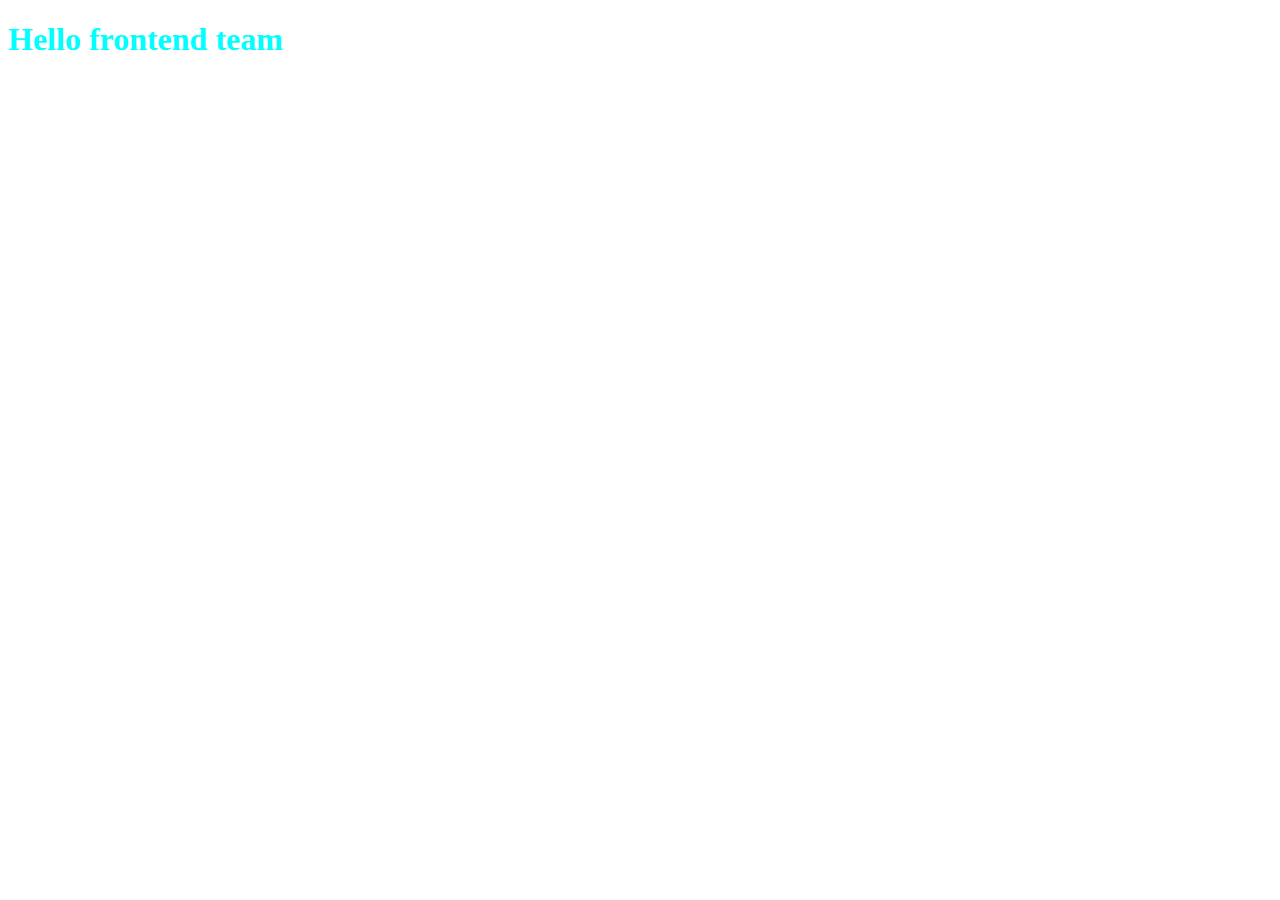
==== i2e Intern Project/index.html @ da374620 "Add files via upload" ====
<!DOCTYPE html>
<html lang="en">

<head>
  <meta charset="UTF-8" />
  <meta name="viewport" content="width=device-width, initial-scale=1.0" />
  <link rel="stylesheet" href="style.css">
  <link rel="stylesheet" href="quaries.css">
  <script src="script.js"></script>
  <title>Browser</title>
</head>

<body>
  <h1>
   Hello frontend team
  </h1>
  <script src="script.js"></script>
</body>

</html>
---- i2e Intern Project/style.css ----
h1
{
    color: aqua;
}
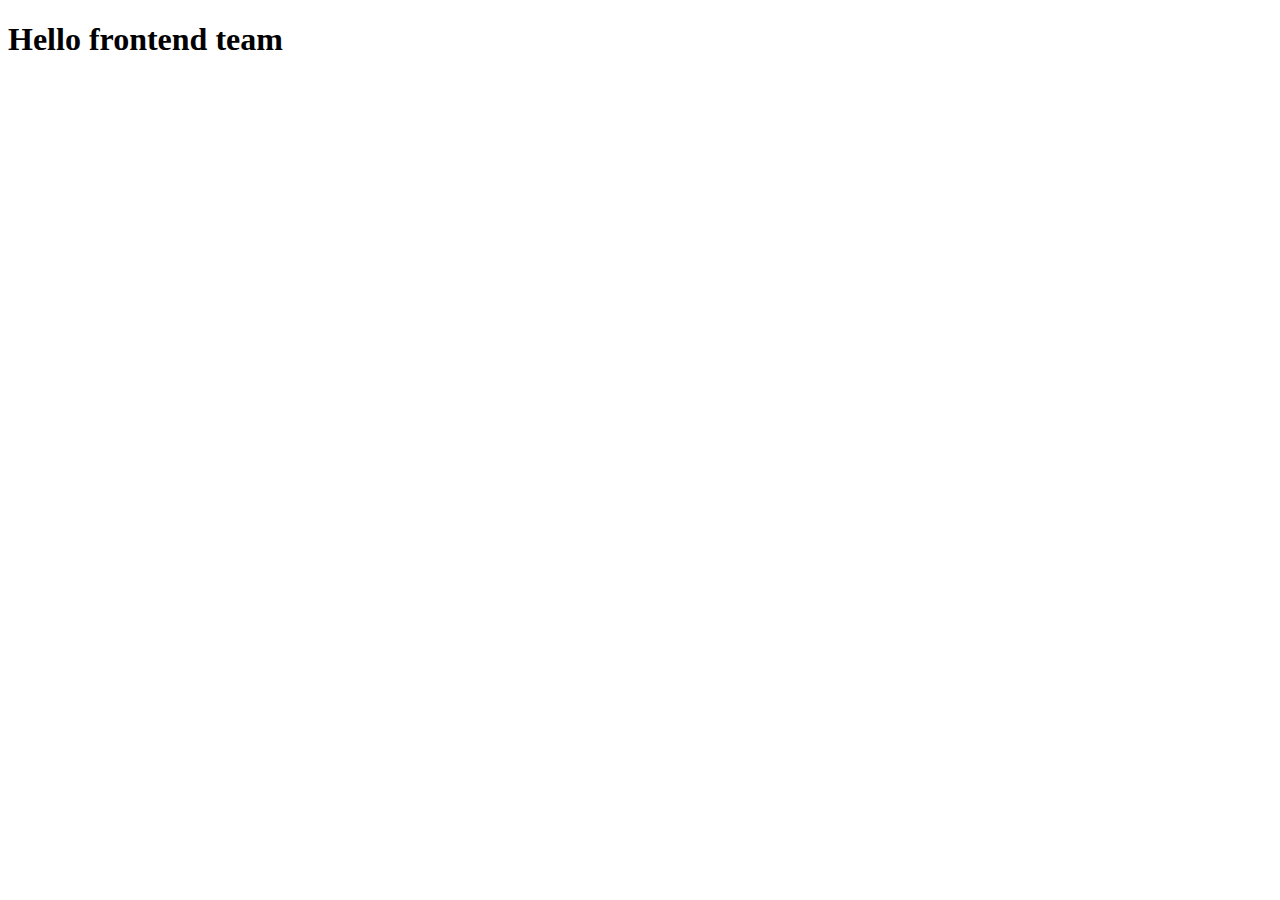
==== commit 0913422a: "Faq page and what we offer page" ====
--- a/i2e Intern Project/index.html
+++ b/i2e Intern Project/index.html
@@ -15,6 +15,7 @@
    Hello frontend team
   </h1>
   <script src="script.js"></script>
+  <script src="https://cdn.jsdelivr.net/npm/bootstrap@5.0.2/dist/js/bootstrap.bundle.min.js" integrity="sha384-MrcW6ZMFYlzcLA8Nl+NtUVF0sA7MsXsP1UyJoMp4YLEuNSfAP+JcXn/tWtIaxVXM" crossorigin="anonymous"></script>
 </body>
 
 </html>--- a/i2e Intern Project/style.css
+++ b/i2e Intern Project/style.css
@@ -1,4 +1,37 @@
-h1
+/* h1
 {
     color: aqua;
+} */
+
+.h1_gradient{
+    background: -webkit-linear-gradient(#5EAACA,#CC304C, #46dc4d, blue);
+    -webkit-background-clip: text;
+    -webkit-text-fill-color: transparent;
+}
+
+.col_FAQ{
+    background-color: bisque;
+    width: 50%;
+    height: 100px;
+    border-radius: 10px;
+    font-weight: 500;
+    text-align: center;
+    padding-top: 15px;
+    font-size: x-large;
+}
+
+.subscribe_search{
+    box-shadow: 2px 2px 2px 2px;
+    border-width: medium;
+    border-radius: 5px;
+    width: 200px;
+    text-align: center;
+}
+
+#FAQ_button{
+    border-radius: 5px;
+}
+
+.FAQ_list{
+    list-style: none;
 }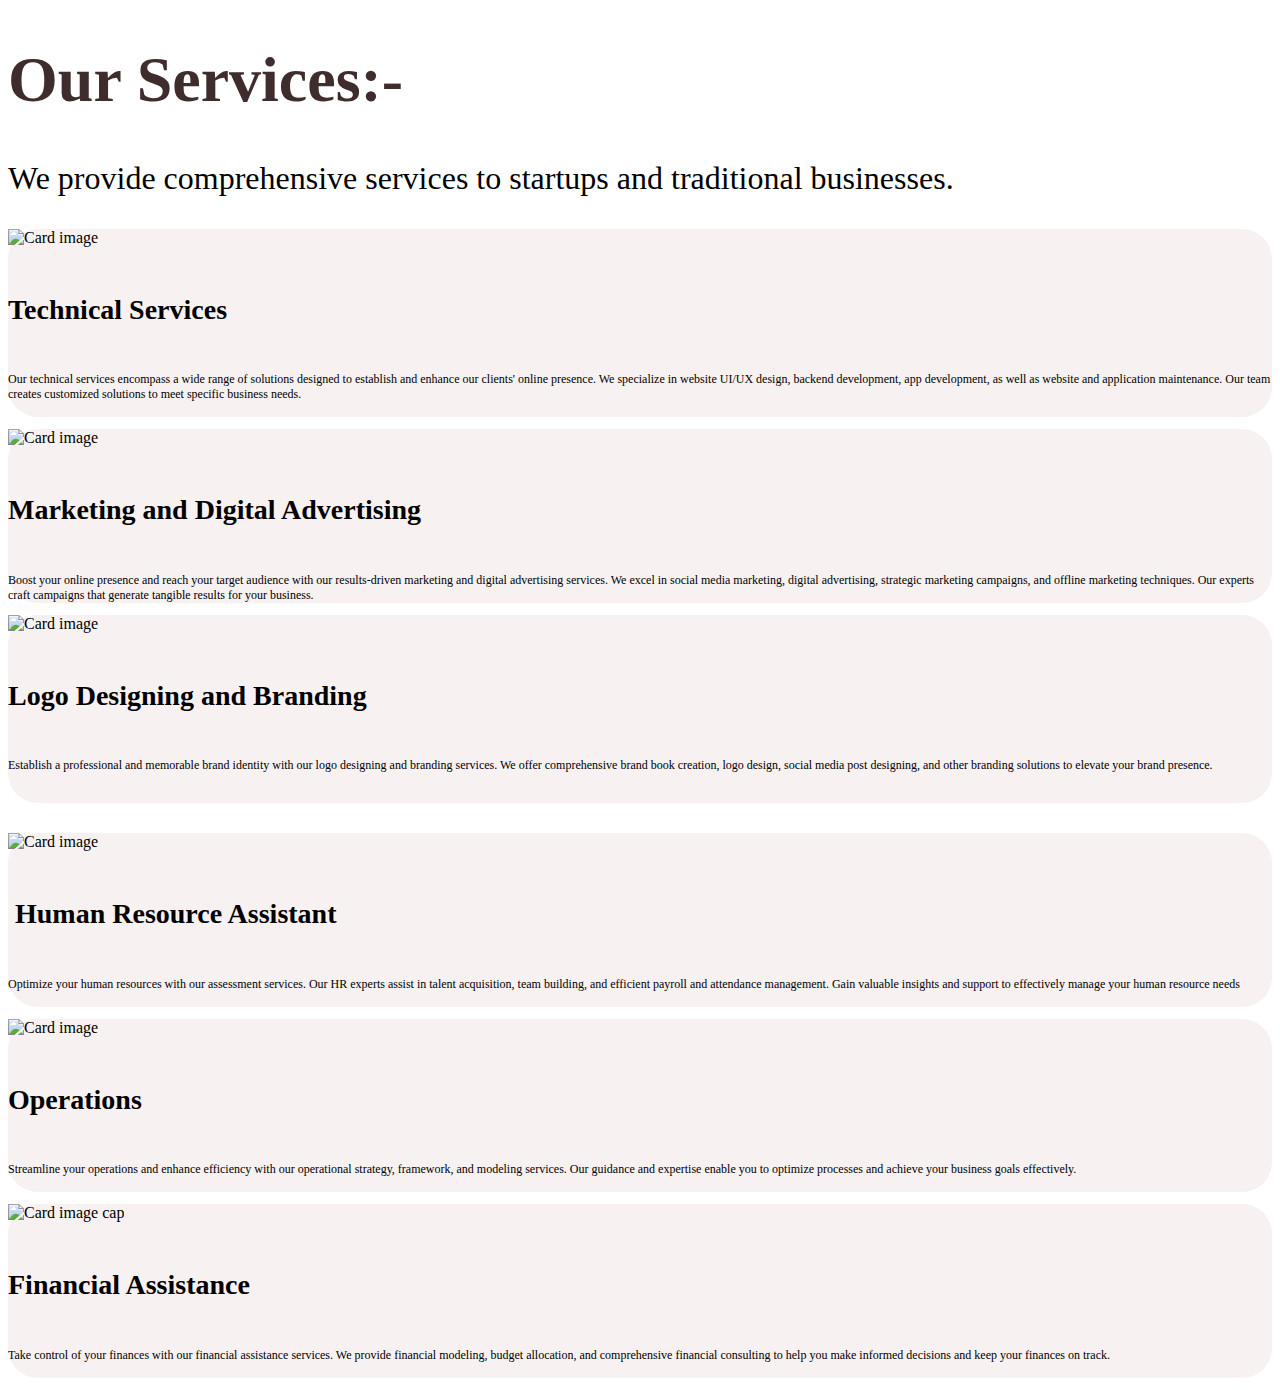
==== commit 9130bcd1: "Add files via upload" ====
--- a/i2e Intern Project/index.html
+++ b/i2e Intern Project/index.html
@@ -6,16 +6,96 @@
   <meta name="viewport" content="width=device-width, initial-scale=1.0" />
   <link rel="stylesheet" href="style.css">
   <link rel="stylesheet" href="quaries.css">
+  <link href="https://cdn.jsdelivr.net/npm/bootstrap@5.0.2/dist/css/bootstrap.min.css" rel="stylesheet" integrity="sha384-EVSTQN3/azprG1Anm3QDgpJLIm9Nao0Yz1ztcQTwFspd3yD65VohhpuuCOmLASjC" crossorigin="anonymous">
+  <script src="https://cdn.jsdelivr.net/npm/bootstrap@5.0.2/dist/js/bootstrap.bundle.min.js" integrity="sha384-MrcW6ZMFYlzcLA8Nl+NtUVF0sA7MsXsP1UyJoMp4YLEuNSfAP+JcXn/tWtIaxVXM" crossorigin="anonymous"></script>
   <script src="script.js"></script>
   <title>Browser</title>
 </head>
 
 <body>
-  <h1>
-   Hello frontend team
+  <h1 class="text-center services">
+    Our Services:-
   </h1>
-  <script src="script.js"></script>
-  <script src="https://cdn.jsdelivr.net/npm/bootstrap@5.0.2/dist/js/bootstrap.bundle.min.js" integrity="sha384-MrcW6ZMFYlzcLA8Nl+NtUVF0sA7MsXsP1UyJoMp4YLEuNSfAP+JcXn/tWtIaxVXM" crossorigin="anonymous"></script>
+  <p class="text-center"> We provide comprehensive services to startups and traditional businesses. </p>
+  <div class="row justify-content-center">
+    <div class="col-sm-3 text-center">
+      <div class="card">
+        <img class="card-img-top" src="images/pic3.gif" alt="Card image">
+        <div class="card-body">
+          <h5 class="card-title">Technical Services</h5>
+          <p class="card-text">Our technical services encompass a wide range of solutions designed to establish and enhance our clients' online presence. We specialize in website UI/UX design, backend development, app development, as well as website and application maintenance. Our team creates customized solutions to meet specific business needs.
+            <br>
+            <br>
+          </p>
+        </div>
+      </div>
+    </div>
+    <div class="col-sm-3 text-center">
+      <div class="card">
+        <img class="card-img-top" src="images/pic1.png" alt="Card image">
+        <div class="card-body">
+          <h5 class="card-title">Marketing and Digital Advertising</h5>
+          <p class="card-text">Boost your online presence and reach your target audience with our results-driven marketing and digital advertising services. We excel in social media marketing, digital advertising, strategic marketing campaigns, and offline marketing techniques. Our experts craft campaigns that generate tangible results for your business.
+            <br>
+          </p>
+        </div>
+      </div>
+    </div>
+    <div class="col-sm-3 text-center">
+      <div class="card">
+        <img class="card-img-top" src="images/pic5.png" alt="Card image">
+        <br>
+        <div class="card-body">
+          <h5 class="card-title">Logo Designing and Branding</h5>
+          <p class="card-text">Establish a professional and memorable brand identity with our logo designing and branding services. We offer comprehensive brand book creation, logo design, social media post designing, and other branding solutions to elevate your brand presence.
+         <br>
+         <br>
+        <br>
+          </p>
+        </div>
+      </div>
+    </div>
+  </div>
+  <br>
+  <div class="row justify-content-center">
+    <div class="col-sm-3 text-center">
+      <div class="card text-bg-primary">
+        <img class="card-img-top" src="images/pic4.png" alt="Card image" >
+        <div class="card-body">
+          <h5 class="card-title"> Human Resource Assistant</h5>
+          <p class="card-text">Optimize your human resources with our assessment services. Our HR experts assist in talent acquisition, team building, and efficient payroll and attendance management. Gain valuable insights and support to effectively manage your human resource needs
+            <br>
+            <br>
+          </p>
+        </div>
+      </div>
+    </div>
+    <div class="col-sm-3 text-center">
+      <div class="card">
+        <img class="card-img-top"src="images/pic2.png" alt="Card image">
+        <div class="card-body">
+          <h5 class="card-title">Operations</h5>
+          <p class="card-text">Streamline your operations and enhance efficiency with our operational strategy, framework, and modeling services. Our guidance and expertise enable you to optimize processes and achieve your business goals effectively.
+          <br>
+          <br>
+          </p>
+        </div>
+      </div>
+    </div>
+    <div class="col-sm-3 text-center">
+      <div class="card">
+        <img class="card-img-top" src="images/pic6.png" alt="Card image cap">
+        <div class="card-body">
+          <h5 class="card-title">Financial Assistance
+          </h5>
+          <p class="card-text">Take control of your finances with our financial assistance services. We provide financial modeling, budget allocation, and comprehensive financial consulting to help you make informed decisions and keep your finances on track.
+          <br>
+          <br>
+          </p>
+        </div>
+      </div>
+    </div>
+  </div> 
 </body>
 
 </html>--- a/i2e Intern Project/style.css
+++ b/i2e Intern Project/style.css
@@ -1,37 +1,39 @@
-/* h1
+h1
 {
-    color: aqua;
-} */
-
-.h1_gradient{
-    background: -webkit-linear-gradient(#5EAACA,#CC304C, #46dc4d, blue);
-    -webkit-background-clip: text;
-    -webkit-text-fill-color: transparent;
+    color:#3F2D2D;
+    font-size: 64px;
+    font-family: 'Poppins';
+    font-weight: bold;
 }
 
-.col_FAQ{
-    background-color: bisque;
-    width: 50%;
-    height: 100px;
-    border-radius: 10px;
-    font-weight: 500;
-    text-align: center;
-    padding-top: 15px;
-    font-size: x-large;
+p
+{
+    font-size: 32px;
+    font-family: 'Poppins';
+}
+h5
+{
+    font-size: 28px;
+    font-family: 'Poppins';
+    font-weight: bold;
+}
+.card
+{
+    border-radius: 30px !important;
+    margin-left: auto; 
+    float: none;
+    background-color:#F7F1F1!important;
+}
+.card-img-top
+{
+    width: 40px;
+     height: 200px;
+     
+}
+.card-text
+{
+   
+    font-size: 12px;
 }
 
-.subscribe_search{
-    box-shadow: 2px 2px 2px 2px;
-    border-width: medium;
-    border-radius: 5px;
-    width: 200px;
-    text-align: center;
-}
 
-#FAQ_button{
-    border-radius: 5px;
-}
-
-.FAQ_list{
-    list-style: none;
-}--- a/i2e Intern Project/quaries.css
+++ b/i2e Intern Project/quaries.css
@@ -0,0 +1,22 @@
+@media only screen and (max-width: 600px) {
+    p
+    {
+        font-size: 14px;
+    }
+    .card
+    {
+        border-radius: 35;
+        margin-left: auto; 
+        float: none;
+        width: auto;
+        margin-left: 15px;
+        margin-bottom: 30px!important;
+        background-color: #3F2D2D;
+    }
+    .card-img-top
+    {
+        width:auto;
+         height:auto
+    }
+
+  }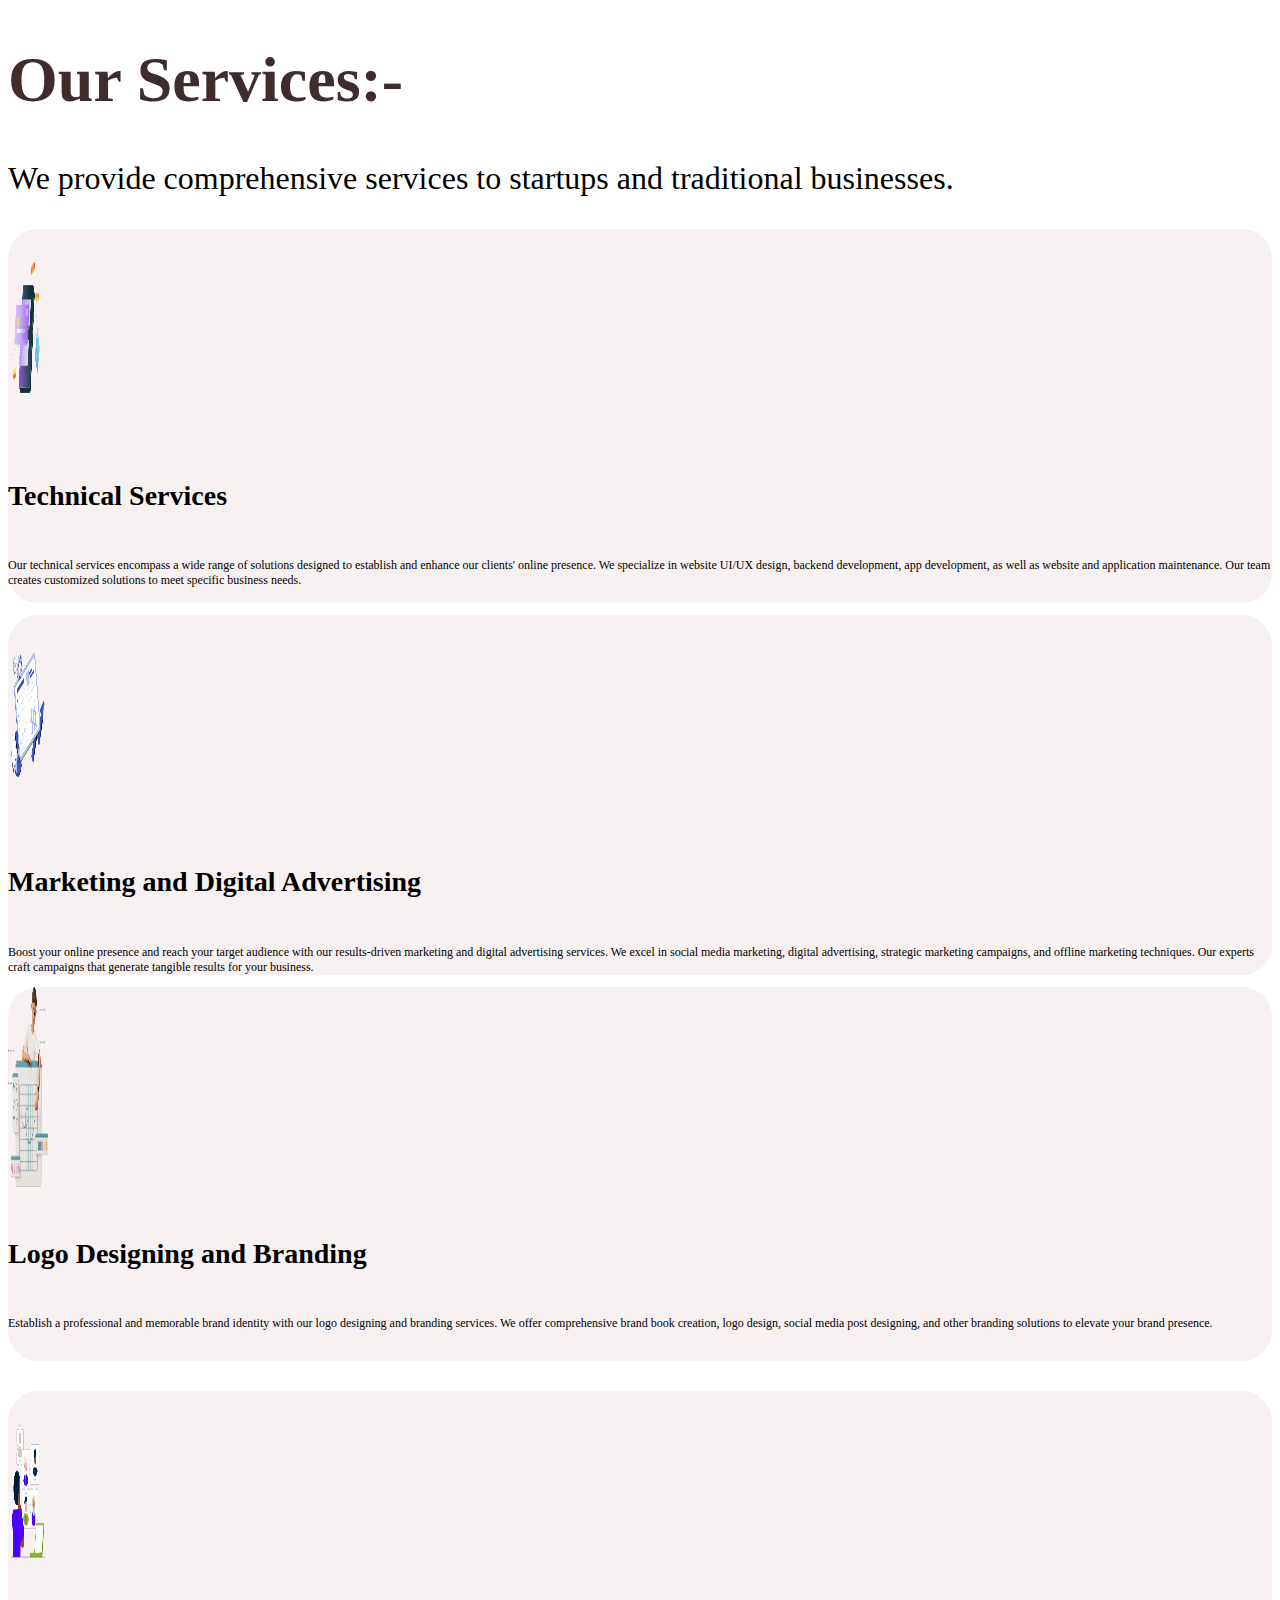
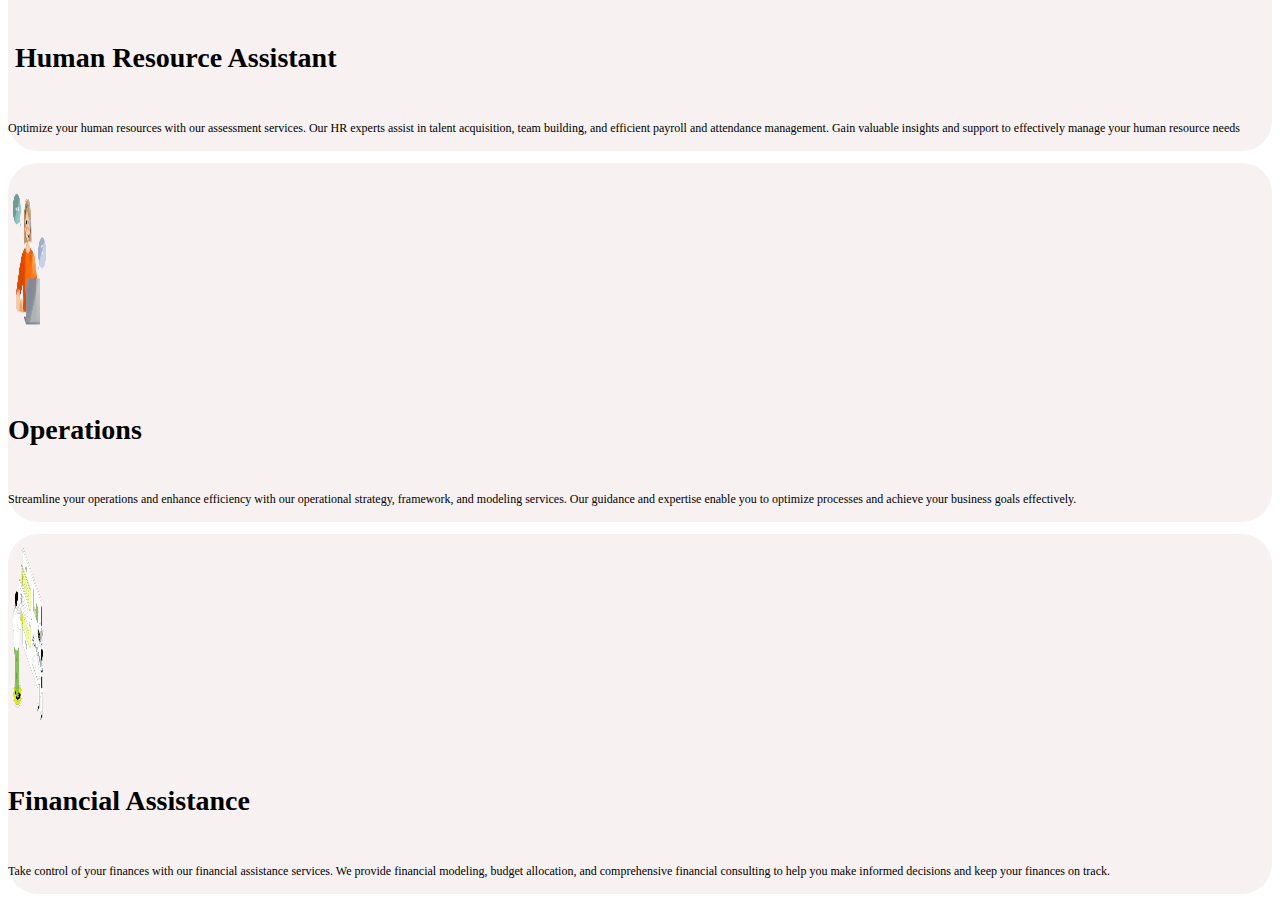
==== commit 18d80fc0: "services_img_added" ====
--- a/i2e Intern Project/index.html
+++ b/i2e Intern Project/index.html
@@ -20,7 +20,7 @@
   <div class="row justify-content-center">
     <div class="col-sm-3 text-center">
       <div class="card">
-        <img class="card-img-top" src="images/pic3.gif" alt="Card image">
+        <img class="card-img-top" src="./images/pic3.gif" alt="Card image">
         <div class="card-body">
           <h5 class="card-title">Technical Services</h5>
           <p class="card-text">Our technical services encompass a wide range of solutions designed to establish and enhance our clients' online presence. We specialize in website UI/UX design, backend development, app development, as well as website and application maintenance. Our team creates customized solutions to meet specific business needs.
@@ -32,7 +32,7 @@
     </div>
     <div class="col-sm-3 text-center">
       <div class="card">
-        <img class="card-img-top" src="images/pic1.png" alt="Card image">
+        <img class="card-img-top" src="./images/pic1.png" alt="Card image">
         <div class="card-body">
           <h5 class="card-title">Marketing and Digital Advertising</h5>
           <p class="card-text">Boost your online presence and reach your target audience with our results-driven marketing and digital advertising services. We excel in social media marketing, digital advertising, strategic marketing campaigns, and offline marketing techniques. Our experts craft campaigns that generate tangible results for your business.
@@ -43,7 +43,7 @@
     </div>
     <div class="col-sm-3 text-center">
       <div class="card">
-        <img class="card-img-top" src="images/pic5.png" alt="Card image">
+        <img class="card-img-top" src="./images/pic5.png" alt="Card image">
         <br>
         <div class="card-body">
           <h5 class="card-title">Logo Designing and Branding</h5>
@@ -60,7 +60,7 @@
   <div class="row justify-content-center">
     <div class="col-sm-3 text-center">
       <div class="card text-bg-primary">
-        <img class="card-img-top" src="images/pic4.png" alt="Card image" >
+        <img class="card-img-top" src="./images/pic4.png" alt="Card image" >
         <div class="card-body">
           <h5 class="card-title"> Human Resource Assistant</h5>
           <p class="card-text">Optimize your human resources with our assessment services. Our HR experts assist in talent acquisition, team building, and efficient payroll and attendance management. Gain valuable insights and support to effectively manage your human resource needs
@@ -72,7 +72,7 @@
     </div>
     <div class="col-sm-3 text-center">
       <div class="card">
-        <img class="card-img-top"src="images/pic2.png" alt="Card image">
+        <img class="card-img-top"src="./images/pic2.png" alt="Card image">
         <div class="card-body">
           <h5 class="card-title">Operations</h5>
           <p class="card-text">Streamline your operations and enhance efficiency with our operational strategy, framework, and modeling services. Our guidance and expertise enable you to optimize processes and achieve your business goals effectively.
@@ -84,7 +84,7 @@
     </div>
     <div class="col-sm-3 text-center">
       <div class="card">
-        <img class="card-img-top" src="images/pic6.png" alt="Card image cap">
+        <img class="card-img-top" src="./images/pic6.png" alt="Card image cap">
         <div class="card-body">
           <h5 class="card-title">Financial Assistance
           </h5>
--- a/i2e Intern Project/style.css
+++ b/i2e Intern Project/style.css
@@ -37,3 +37,5 @@
 }
 
 
+
+
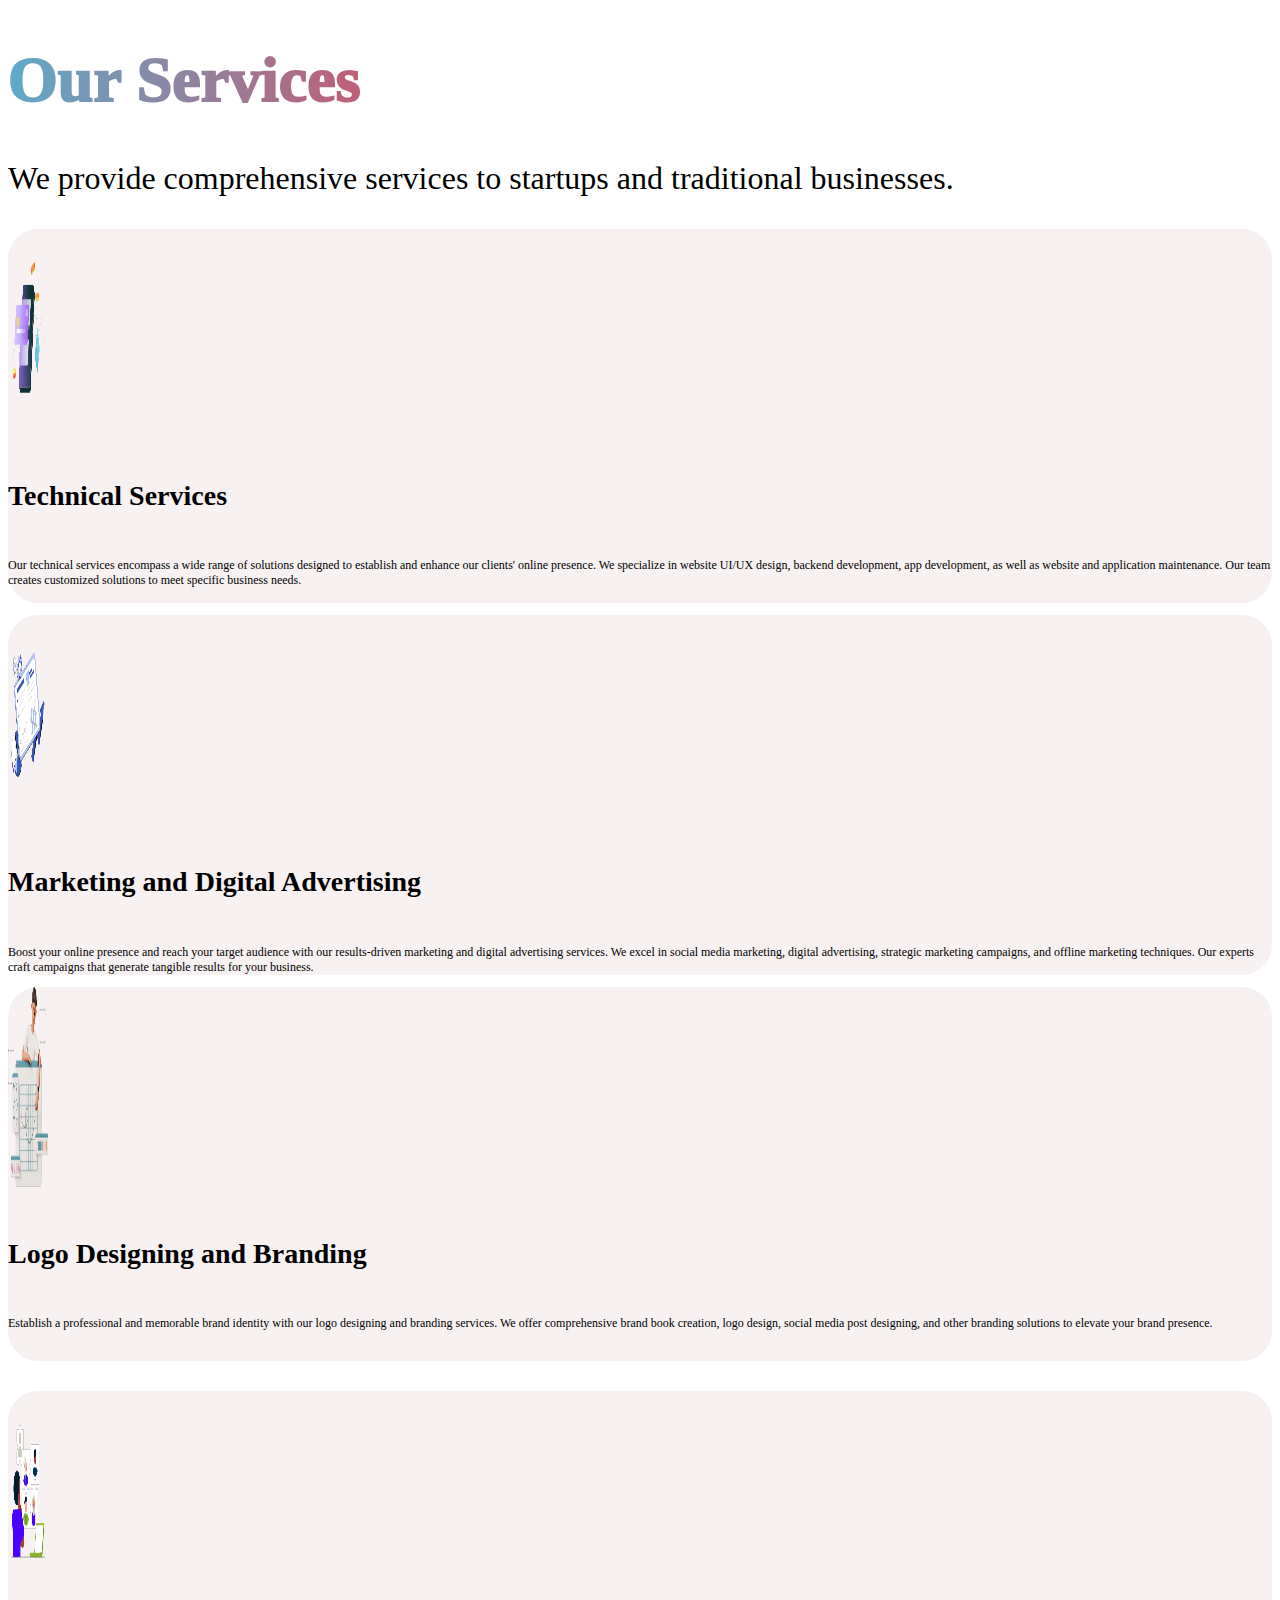
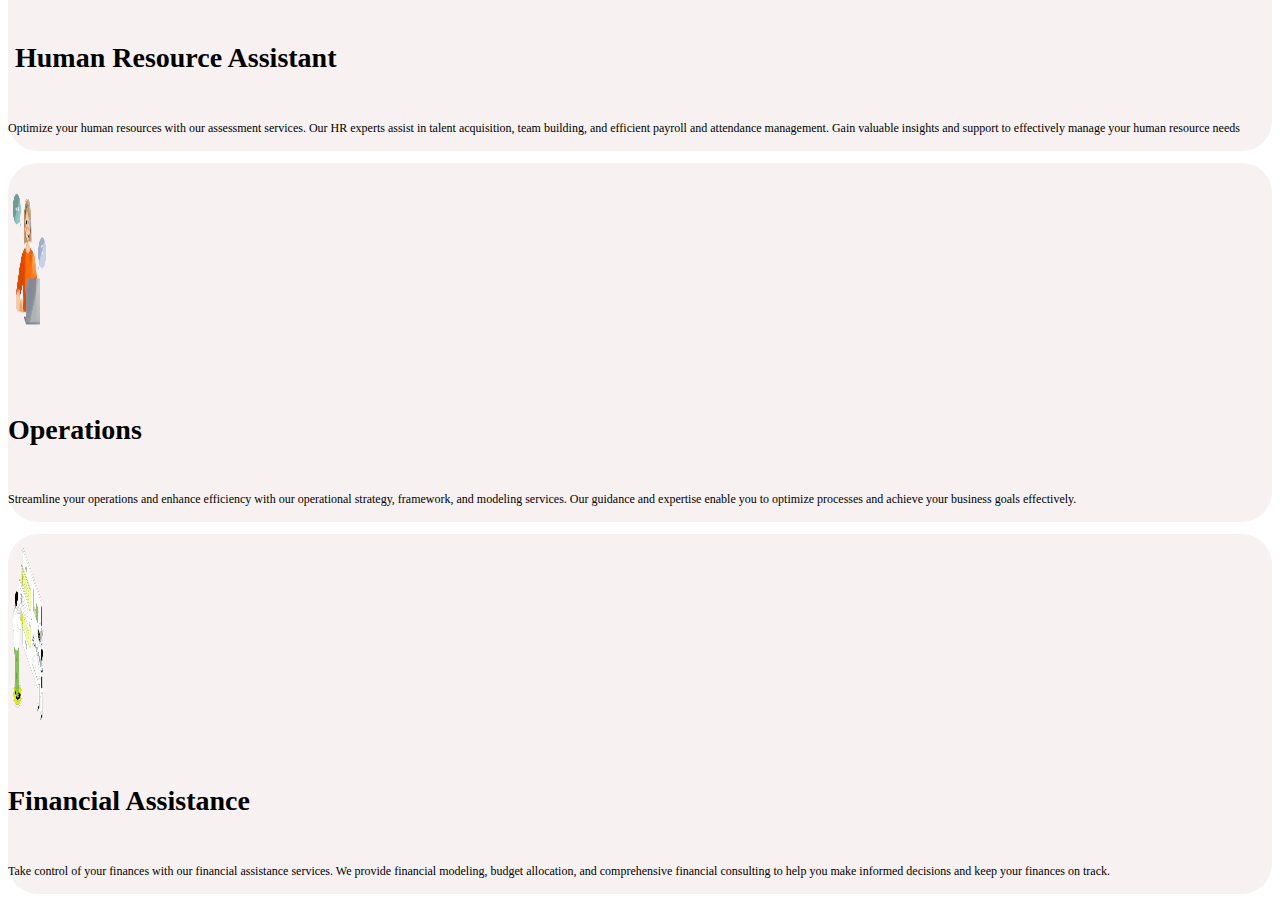
==== commit 8d3656e4: "final_changes" ====
--- a/i2e Intern Project/index.html
+++ b/i2e Intern Project/index.html
@@ -13,8 +13,8 @@
 </head>
 
 <body>
-  <h1 class="text-center services">
-    Our Services:-
+  <h1 class="text-center services" style="font-weight: 1000;">
+    Our Services
   </h1>
   <p class="text-center"> We provide comprehensive services to startups and traditional businesses. </p>
   <div class="row justify-content-center">
--- a/i2e Intern Project/style.css
+++ b/i2e Intern Project/style.css
@@ -3,7 +3,12 @@
     color:#3F2D2D;
     font-size: 64px;
     font-family: 'Poppins';
-    font-weight: bold;
+    font-weight: 1000;
+    background: linear-gradient(91deg, #5EAACA 0%, rgba(204, 48, 76, 0.85) 33.33%, #2A69F2 66.67%, rgba(38, 217, 77, 0.90) 100%);
+background-clip: text;
+-webkit-background-clip: text;
+-webkit-text-fill-color: transparent;
+
 }
 
 p
